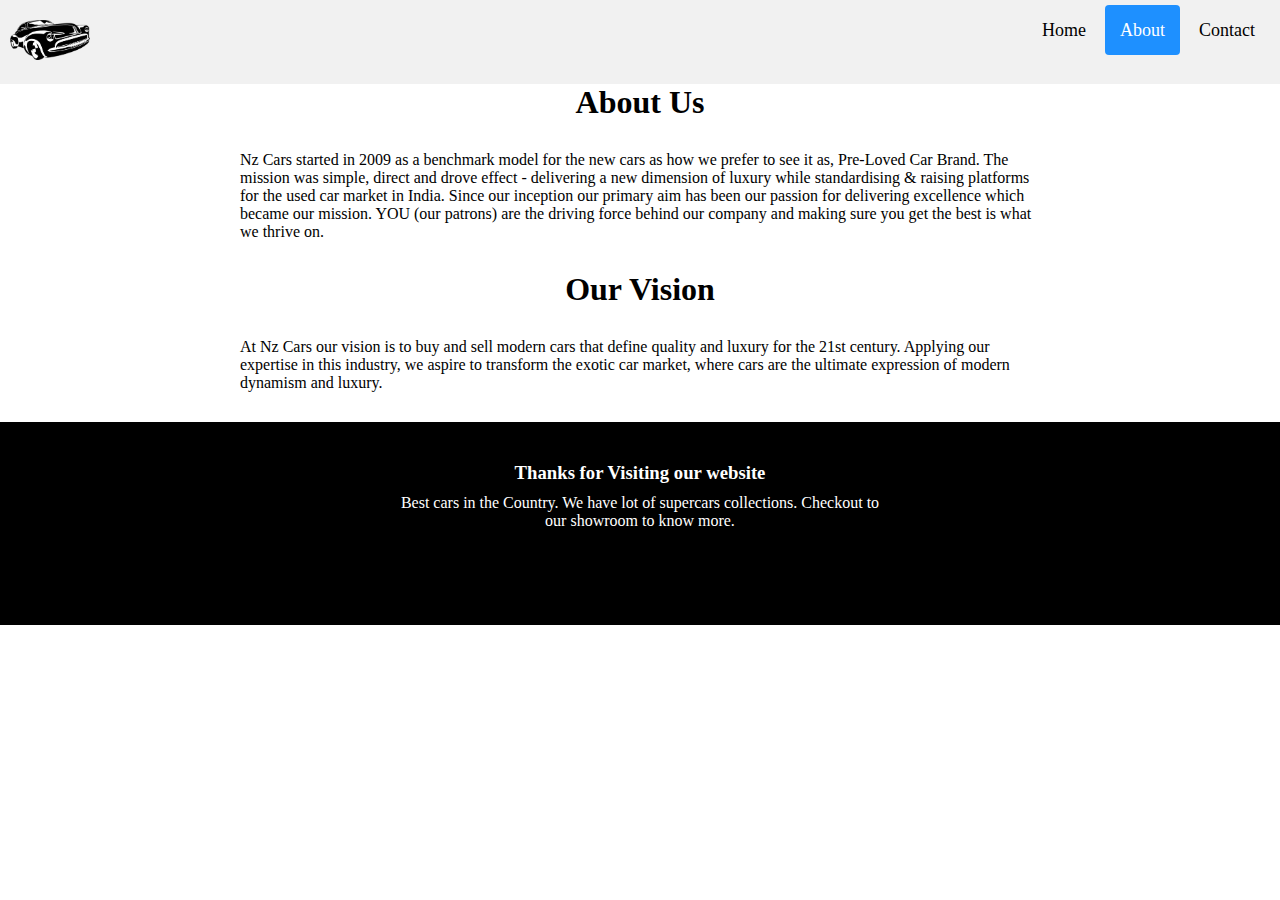
==== about.html @ 508d1085 "first commit" ====
<!DOCTYPE html>
<html lang="en">
<head>
    <meta charset="UTF-8">
    <meta http-equiv="X-UA-Compatible" content="IE=edge">
    <meta name="viewport" content="width=device-width, initial-scale=1.0">
    <link rel="stylesheet" href="css/style.css">
    <link rel="stylesheet" href="https://cdnjs.cloudflare.com/ajax/libs/font-awesome/6.2.1/css/all.min.css" integrity="sha512-MV7K8+y+gLIBoVD59lQIYicR65iaqukzvf/nwasF0nqhPay5w/9lJmVM2hMDcnK1OnMGCdVK+iQrJ7lzPJQd1w==" crossorigin="anonymous" referrerpolicy="no-referrer" />
    <title>Supercar Store</title>
</head>
<body>
    <header class="header">
        <img id="logo-header" src="img/logo.png" alt="logo">
        <div class="header-right">
            <a href="/">Home</a>
            <a href="/about.html"  class="active">About</a>
            <a href="/contact.html">Contact</a>
        </div>
    </header>

    <div class="about">
        <h1>About Us</h1>
        <p>Nz Cars started in 2009 as a benchmark model for the new cars as how we prefer to see it as, Pre-Loved Car Brand. The mission was simple, direct and drove effect - delivering a new dimension of luxury while standardising & raising platforms for the used car market in India. Since our inception our primary aim has been our passion for delivering excellence which became our mission. YOU (our patrons) are the driving force behind our company and making sure you get the best is what we thrive on.
        </p>
    </div>
    <div class="about">
        <h1>Our Vision</h1>
        <p>At Nz Cars our vision is to buy and sell modern cars that define quality and luxury for the 21st century. Applying our expertise in this industry, we aspire to transform the exotic car market, where cars are the ultimate expression of modern dynamism and luxury.
        </p>
    </div>
    
    <footer>
        <div class="footer-content">
            <h3>Thanks for Visiting our website</h3>
            <p>Best cars in the Country. We have lot of supercars collections. Checkout to our showroom to know more.</p>
            <ul class="socials">
                <li><a href="#"><i class="fa-brands fa-facebook"></i></a></li>
                <li><a href="#"><i class="fa-brands fa-square-instagram"></i></a></li>
                <li><a href="#"><i class="fa-brands fa-twitter"></i></a></li>
                <li><a href="#"><i class="fa-brands fa-square-snapchat"></i></a></li>
            </ul>
            
        </div>
    </footer>



    <script src="js/script.js"></script>
</body>
</html>
---- css/style.css ----
* {
    margin: 0;
    padding: 0;
}

.header-right {
    float: right;
}

.header {
    overflow: hidden;
    background-color: #f1f1f1;
    padding: 20px 10px;
}

.header a {
    color: black;
    text-decoration: none;
    text-align: center;
    padding: 15px;
    font-size: 18px;
    border-radius: 4px;
}

.header a:hover {
    background-color: #ddd;
}

.header a.active {
    background-color: dodgerblue;
    color: white;
}

#logo-header {
    width: 80px;
    padding: 0;
    margin: 0;
}

@media screen and (max-width:500px) {
    .header a {
        float: none;
        display: block;
        text-align: center;
    }

    .header-right {
        float: none;
    }

    .ask {
        flex-direction: column;
    }
    .contact{
        flex-direction: column;
    }
    .about{
        flex-direction: column;
    }

}

footer {
    position: intial;
    bottom: 0;
    left: 0;
    right: 0;
    background: black;
    height: auto;
    width: 100vw;
    padding-top: 40px;
    color: #fff;
}

.footer-content {
    display: flex;
    align-items: center;
    justify-content: center;
    flex-direction: column;
    text-align: center;
}

.footer-content p {
    max-width: 500px;
    margin: 10px auto;
}

.socials {
    list-style: none;
    display: flex;
    align-items: center;
    justify-content: center;
    margin: 1rem 0 3rem 0;
}

.socials li {
    margin: 0 10px;
}

.socials a {
    text-decoration: none;
    color: #fff;
    padding: 5px;
}

.socials a i {
    font-size: 1.1rem;
    width: 30px;
}


.container {
    position: relative;
    text-align: center;
    color: white;
}

.centered {
    position: absolute;
    top: 50%;
    left: 50%;
    transform: translate(-50%, -50%);
}

.back-img {
    filter: brightness(50%);
    width: 100%;
    height: 700px;
    background-size: cover;
    background-repeat: no-repeat;
    position: relative;
    background-image: url('https://images.unsplash.com/photo-1503376780353-7e6692767b70?ixlib=rb-4.0.3&ixid=MnwxMjA3fDB8MHxwaG90by1wYWdlfHx8fGVufDB8fHx8&auto=format&fit=crop&w=1170&q=80');
}

.ask {
    display: flex;
    align-items: center;
    justify-content: center;
}

.ask img {
    border-radius: 5%;
    width: 30%;
    margin: 50px;
}




input[type=text],
select,
textarea {
    width: 100%;
    padding: 12px;
    border: 1px solid #ccc;
    border-radius: 4px;
    box-sizing: border-box;
    margin-top: 6px;
    margin-bottom: 16px;
    resize: vertical;
}

input[type=submit] {
    background-color: #04AA6D;
    color: white;
    padding: 12px 20px;
    border: none;
    border-radius: 4px;
    cursor: pointer;
}

input[type=submit]:hover {
    background-color: #45a049;
}

.container-form {
    border-radius: 5px;
    background-color: #f2f2f2;
    padding: 20px;
    max-width: 400px;
}

.contact {
    display: flex;
    align-items: center;
    justify-content: center;
    margin: 10px auto;
}

.contact p{
    margin-bottom: 20px;
}

#contact-info{
    margin: 30px;
}

.about{
    display: flex;
    align-items: center;
    justify-content: center;
    margin: auto;
    flex-direction: column;
}

.about p{
    max-width: 800px;
    margin: 30px;
}
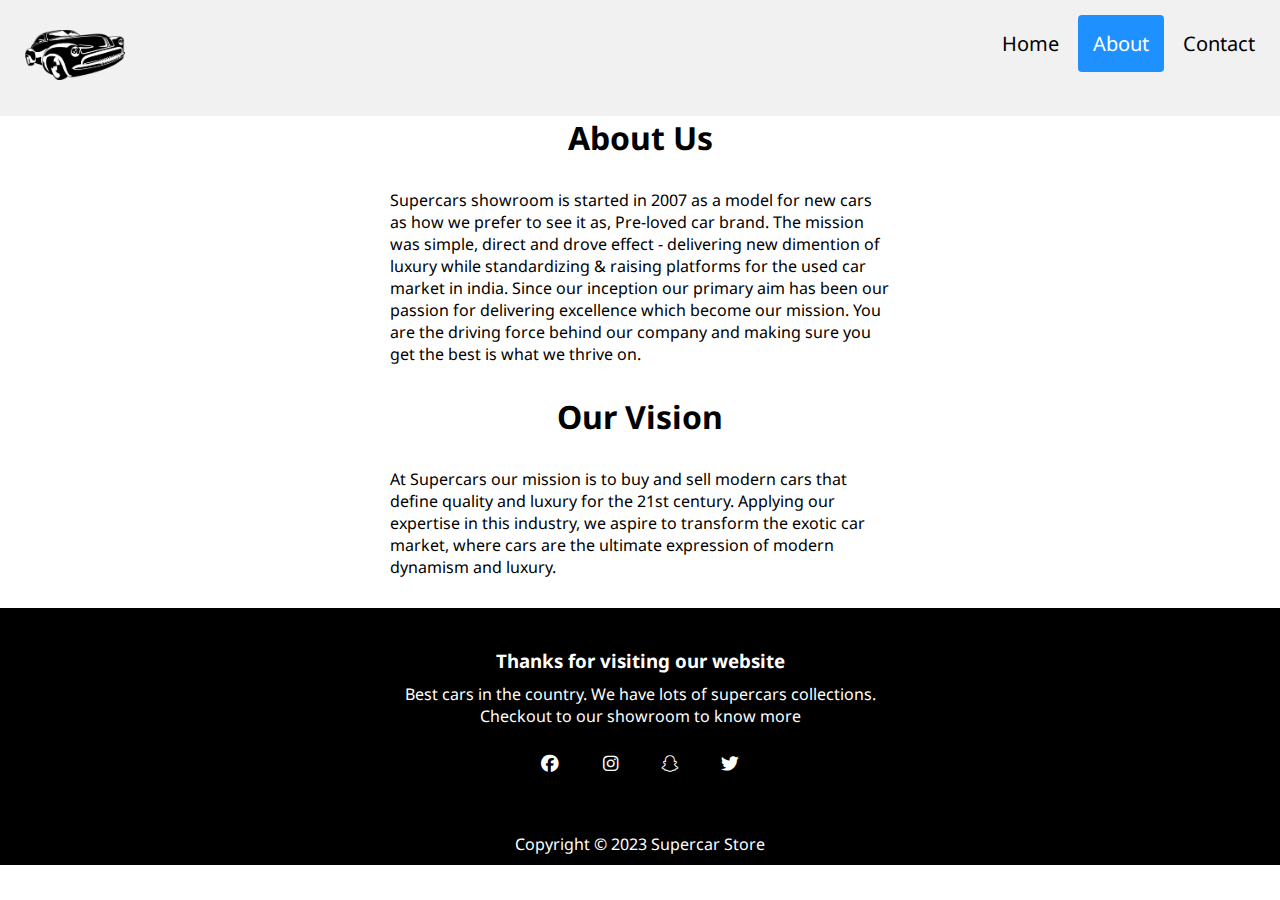
==== commit 4a5fb708: "second commit" ====
--- a/about.html
+++ b/about.html
@@ -4,47 +4,41 @@
     <meta charset="UTF-8">
     <meta http-equiv="X-UA-Compatible" content="IE=edge">
     <meta name="viewport" content="width=device-width, initial-scale=1.0">
+    <title>About | Supercar Store</title>
     <link rel="stylesheet" href="css/style.css">
-    <link rel="stylesheet" href="https://cdnjs.cloudflare.com/ajax/libs/font-awesome/6.2.1/css/all.min.css" integrity="sha512-MV7K8+y+gLIBoVD59lQIYicR65iaqukzvf/nwasF0nqhPay5w/9lJmVM2hMDcnK1OnMGCdVK+iQrJ7lzPJQd1w==" crossorigin="anonymous" referrerpolicy="no-referrer" />
-    <title>Supercar Store</title>
+    <link rel="stylesheet" href="https://cdnjs.cloudflare.com/ajax/libs/font-awesome/6.2.1/css/all.min.css"/>
 </head>
 <body>
     <header class="header">
-        <img id="logo-header" src="img/logo.png" alt="logo">
+        <a href="/"><img id="logo-header" src="img/logo.png" alt="logo"></a>
         <div class="header-right">
             <a href="/">Home</a>
-            <a href="/about.html"  class="active">About</a>
+            <a href="/about.html" class="active">About</a>
             <a href="/contact.html">Contact</a>
         </div>
     </header>
 
     <div class="about">
         <h1>About Us</h1>
-        <p>Nz Cars started in 2009 as a benchmark model for the new cars as how we prefer to see it as, Pre-Loved Car Brand. The mission was simple, direct and drove effect - delivering a new dimension of luxury while standardising & raising platforms for the used car market in India. Since our inception our primary aim has been our passion for delivering excellence which became our mission. YOU (our patrons) are the driving force behind our company and making sure you get the best is what we thrive on.
-        </p>
+        <p>Supercars showroom is started in 2007 as a model for new cars as how we prefer to see it as, Pre-loved car brand. The mission was simple, direct and drove effect - delivering new dimention of luxury while standardizing & raising platforms for the used car market in india. Since our inception our primary aim has been our passion for delivering excellence which become our mission. You are the driving force behind our company and making sure you get the best is what we thrive on.</p>
     </div>
     <div class="about">
         <h1>Our Vision</h1>
-        <p>At Nz Cars our vision is to buy and sell modern cars that define quality and luxury for the 21st century. Applying our expertise in this industry, we aspire to transform the exotic car market, where cars are the ultimate expression of modern dynamism and luxury.
-        </p>
+        <p>At Supercars our mission is to buy and sell modern cars that define quality and luxury for the 21st century. Applying our expertise in this industry, we aspire to transform the exotic car market, where cars are the ultimate expression of modern dynamism and luxury.</p>
     </div>
-    
+
     <footer>
         <div class="footer-content">
-            <h3>Thanks for Visiting our website</h3>
-            <p>Best cars in the Country. We have lot of supercars collections. Checkout to our showroom to know more.</p>
+            <h3>Thanks for visiting our website</h3>
+            <p>Best cars in the country. We have lots of supercars collections. Checkout to our showroom to know more</p>
             <ul class="socials">
                 <li><a href="#"><i class="fa-brands fa-facebook"></i></a></li>
-                <li><a href="#"><i class="fa-brands fa-square-instagram"></i></a></li>
+                <li><a href="#"><i class="fa-brands fa-instagram"></i></a></li>
+                <li><a href="#"><i class="fa-brands fa-snapchat"></i></a></li>
                 <li><a href="#"><i class="fa-brands fa-twitter"></i></a></li>
-                <li><a href="#"><i class="fa-brands fa-square-snapchat"></i></a></li>
             </ul>
-            
+            <p>Copyright &copy; 2023 Supercar Store</p>
         </div>
     </footer>
-
-
-
-    <script src="js/script.js"></script>
 </body>
 </html>--- a/css/style.css
+++ b/css/style.css
@@ -1,78 +1,54 @@
-* {
+@import url('https://fonts.googleapis.com/css2?family=Noto+Sans&display=swap');
+
+*{
     margin: 0;
     padding: 0;
-}
-
-.header-right {
+    font-family: 'Noto Sans', sans-serif;
+}
+
+#logo-header{
+    width: 100px;
+}
+
+.header-right{
     float: right;
 }
 
-.header {
-    overflow: hidden;
+.header{
     background-color: #f1f1f1;
-    padding: 20px 10px;
-}
-
-.header a {
+    padding: 30px 10px;
+}
+
+.header a{
     color: black;
     text-decoration: none;
-    text-align: center;
     padding: 15px;
-    font-size: 18px;
+    font-size: 20px;
     border-radius: 4px;
 }
 
-.header a:hover {
+.header a:hover{
     background-color: #ddd;
 }
 
-.header a.active {
+.header a.active{
     background-color: dodgerblue;
     color: white;
 }
 
-#logo-header {
-    width: 80px;
-    padding: 0;
-    margin: 0;
-}
-
-@media screen and (max-width:500px) {
-    .header a {
-        float: none;
-        display: block;
-        text-align: center;
-    }
-
-    .header-right {
-        float: none;
-    }
-
-    .ask {
-        flex-direction: column;
-    }
-    .contact{
-        flex-direction: column;
-    }
-    .about{
-        flex-direction: column;
-    }
-
-}
-
-footer {
-    position: intial;
+footer{
+    position: initial;
     bottom: 0;
     left: 0;
     right: 0;
-    background: black;
+    background-color: black;
+    color: white;
     height: auto;
-    width: 100vw;
+    width: 100%;
     padding-top: 40px;
-    color: #fff;
-}
-
-.footer-content {
+}
+
+.footer-content{
     display: flex;
     align-items: center;
     justify-content: center;
@@ -80,79 +56,134 @@
     text-align: center;
 }
 
-.footer-content p {
+.socials{
+    list-style: none;
+    display: flex;
+    align-items: center;
+    justify-content: center;
+    margin: 1rem 0 3rem 0;
+}
+
+.socials li{
+    margin: 0 10px
+}
+
+.socials a{
+    text-decoration: none;
+    color: white;
+    padding: 5px;
+}
+
+.socials a i{
+    font-size: 1.1rem;
+    width: 30px;
+}
+
+.footer-content p{
     max-width: 500px;
     margin: 10px auto;
 }
 
-.socials {
-    list-style: none;
-    display: flex;
-    align-items: center;
-    justify-content: center;
-    margin: 1rem 0 3rem 0;
-}
-
-.socials li {
-    margin: 0 10px;
-}
-
-.socials a {
-    text-decoration: none;
-    color: #fff;
-    padding: 5px;
-}
-
-.socials a i {
-    font-size: 1.1rem;
-    width: 30px;
-}
-
-
-.container {
+.back-img{
+    background-image: url('https://images.unsplash.com/photo-1503376780353-7e6692767b70?ixlib=rb-4.0.3&ixid=MnwxMjA3fDB8MHxwaG90by1wYWdlfHx8fGVufDB8fHx8&auto=format&fit=crop&w=1170&q=80');
+    width: 100%;
+    height: 700px;
+    background-repeat: no-repeat;
+    background-size: cover;
     position: relative;
-    text-align: center;
-    color: white;
-}
-
-.centered {
+    filter: brightness(50%);
+}
+
+.centered{
     position: absolute;
     top: 50%;
     left: 50%;
+    color: white;
     transform: translate(-50%, -50%);
 }
 
-.back-img {
-    filter: brightness(50%);
-    width: 100%;
-    height: 700px;
-    background-size: cover;
-    background-repeat: no-repeat;
-    position: relative;
-    background-image: url('https://images.unsplash.com/photo-1503376780353-7e6692767b70?ixlib=rb-4.0.3&ixid=MnwxMjA3fDB8MHxwaG90by1wYWdlfHx8fGVufDB8fHx8&auto=format&fit=crop&w=1170&q=80');
-}
-
-.ask {
-    display: flex;
-    align-items: center;
-    justify-content: center;
-}
-
-.ask img {
+.container2{
+    display: flex;
+    align-items: center;
+    justify-content: center;
+}
+
+.container2 img {
     border-radius: 5%;
     width: 30%;
     margin: 50px;
-}
-
-
-
-
+    display: block;
+    margin-left: auto;
+    margin-right: auto;
+    width: 40%;
+}
+
+.container{
+    position: relative;
+    text-align: center;
+    color: #fff;
+}
+.content{
+    margin: 50px;
+}
+.content-info{
+    margin-left: 150px;
+}
+
+.about{
+    display: flex;
+    align-items: center;
+    justify-content: center;
+    margin: auto;
+    flex-direction: column;
+}
+
+.about p{
+    max-width: 500px;
+    margin: 30px;
+}
+
+
+input[type=submit]{
+    background-color: #4a4a4a;
+    color: white;
+    padding:12px 20px;
+    border: none;
+    border-radius: 4px;
+    cursor: pointer;
+}
+
+input[type=submit]:hover{
+    background-color: #8a8989;
+}
+
+.container-form{
+    border-radius: 5px;
+    background-color: #8a8989;
+    padding: 20px;
+    margin: 10px auto;
+}
+
+.contact p{
+    margin-bottom: 20px;
+}
+
+#contact-info{
+    margin: 30px;
+}
+
+.contact{
+    display: flex;
+    align-items: center;
+    justify-self: center;
+    margin: 10px auto;
+}
 input[type=text],
 select,
-textarea {
+textarea{
     width: 100%;
     padding: 12px;
-    border: 1px solid #ccc;
+    border: 1px solid black;
     border-radius: 4px;
     box-sizing: border-box;
     margin-top: 6px;
@@ -160,50 +191,31 @@
     resize: vertical;
 }
 
-input[type=submit] {
-    background-color: #04AA6D;
-    color: white;
-    padding: 12px 20px;
-    border: none;
-    border-radius: 4px;
-    cursor: pointer;
-}
-
-input[type=submit]:hover {
-    background-color: #45a049;
-}
-
-.container-form {
-    border-radius: 5px;
-    background-color: #f2f2f2;
-    padding: 20px;
+.container-form{
     max-width: 400px;
 }
 
-.contact {
-    display: flex;
-    align-items: center;
-    justify-content: center;
-    margin: 10px auto;
-}
-
-.contact p{
-    margin-bottom: 20px;
-}
-
-#contact-info{
-    margin: 30px;
-}
-
-.about{
-    display: flex;
-    align-items: center;
-    justify-content: center;
-    margin: auto;
-    flex-direction: column;
-}
-
-.about p{
-    max-width: 800px;
-    margin: 30px;
+#message{
+    display: none;
+    color: red;
+    text-align: center;
+}
+@media screen and (max-width:500px) {
+    .header a{
+        float:none;
+        display: block;
+        text-align: center;
+    }
+
+    .header-right{
+        float: none;
+    }
+
+    .container2{
+        flex-direction: column;
+    }
+
+    .contact{
+        flex-direction: column;
+    }
 }